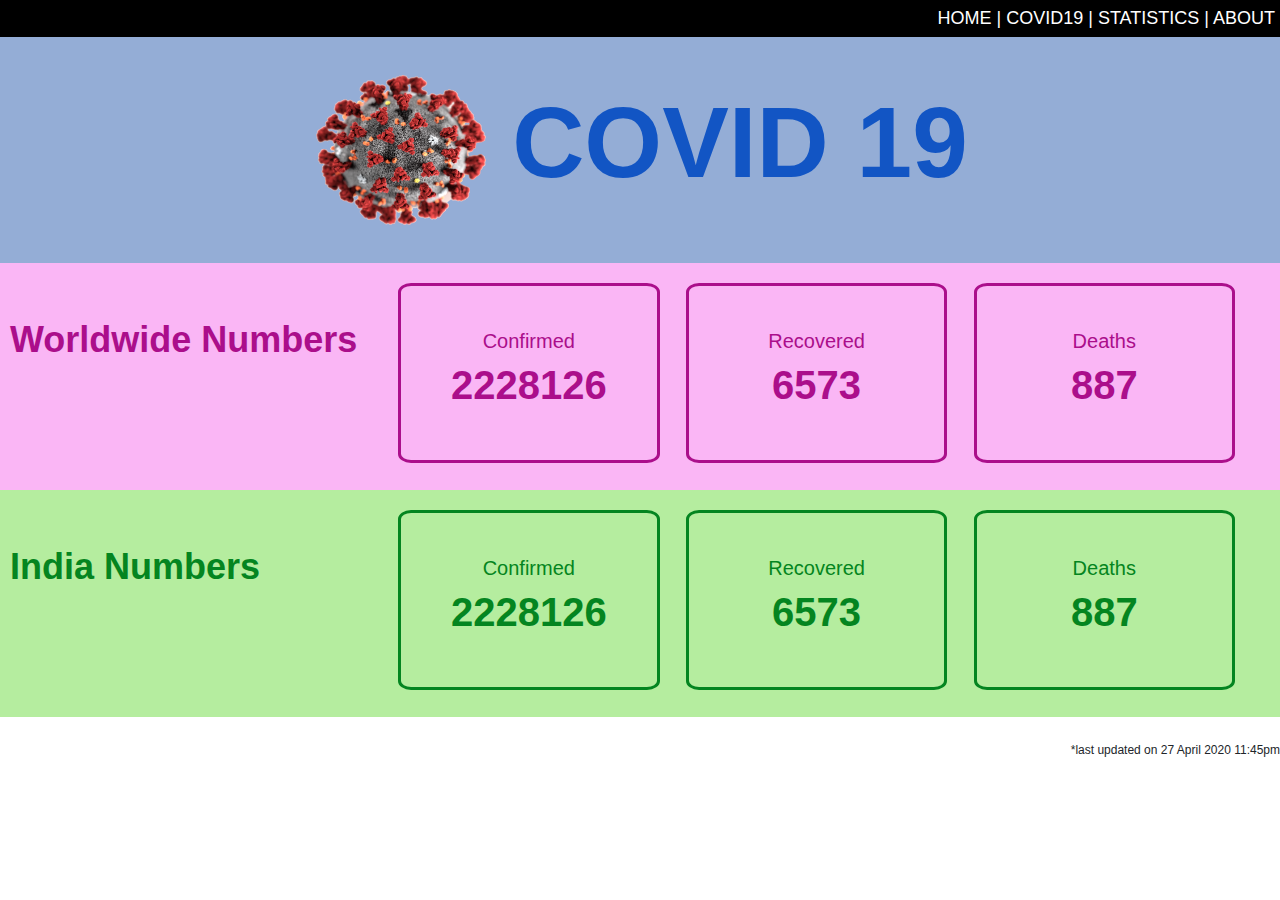
==== index.html @ 192720d9 "initial commit" ====
<!DOCTYPE html>
<html>
<head>
	<title>My Webpage</title>
    <link rel="stylesheet" type="text/css" href="css\bootstrap.min.css">
	<link rel = "stylesheet" type = "text/css" href = "style.css">
    <meta name="viewport" content="width=device-width, initial-scale=1.0">
</head>
<body>
    <div class="menu">      
        <a href="index.html">HOME |</a>
        <a href="covid19.html"> COVID19 |</a>
        <a href="statistics.html">STATISTICS |</a>
        <a href="about.html"> ABOUT</a>
    </div>


    <div class="home_div">
        <div><img class="img_corona" src="res/corona.png"></div>
        <div><p class= "text_covid19"> COVID 19 </p></div>
    </div>


   <div class="sum_blc_world" style="color: #ab0e8b">
        <div class="sum_blc_a"><p class="numb_tag">Worldwide Numbers</p></div>
        <div id="sum_blc_b">
            <div class="box"><h5>Confirmed</h5><h1>2228126</h1></div>
            <div class="box"><h5>Recovered</h5><h1>6573</h1></div>
            <div class="box"><h5>Deaths</h5><h1>887</h1></div>
        </div>
    </div>
   <div class="sum_blc_world" style="background-color: #b5ed9f;color:#048520">
        <div class="sum_blc_a"><p class="numb_tag">India Numbers</p></div>
        <div id="sum_blc_b">
            <div class="box"><h5>Confirmed</h5><h1>2228126</h1></div>
            <div class="box"><h5>Recovered</h5><h1>6573</h1></div>
            <div class="box"><h5>Deaths</h5><h1>887</h1></div>
        </div>
    </div>
    <br>
    <br>
    <p style="font-size:12px;text-align: right;">*last updated on 27 April 2020 11:45pm</p>
</body>
</html>
---- style.css ----
.menu{

	position: relative;
	text-align: right;
	padding: 5px;
	width:100%;
	height: auto;
	background-color: black;
	font-size: 18px;
}

.menu > a{
	color: white;
}

.menu > a:hover{
	font-weight: bold;
	color: yellow;
}



.table-striped
{
	table-layout:fixed;
	width:75%
}

thead 
{
	background-color: #c635d4;
	text-align: right;
}


.home_div{
	display: flex;
	justify-content: center;
	flex-wrap: wrap;
	align-items: center;
	width: 100%;
	height:auto;
	padding:30px;	
	background-color:#94add6;
}


.text_covid19{ 
	font-size: 100px;
	font-weight: bold;
	color: #1255c4;
}

@media (max-width: 599px) {
  	.text_covid19 {
    font-size:25px;
  }
}


.img_corona{
	padding-right: 30px;	
	display: block;
	margin-left: 2%;
	width: 200px;
	height:150px;

}

@media (max-width: 599px){
	.img_corona{
		width: 100px;
		height:75px;
	}
}	



/* styling for stats div starts from here */


.numb_tag{
	font-size: 36px;
	font-weight: bold;
	vertical-align: middle;
}

@media (max-width: 599px){
.numb_tag{
	font-size: 22px;
	font-weight: bold;
	vertical-align: middle;
}
}

 .sum_blc_world{
 	width: 100%;
 	height: auto;
 	background-color: #fab6f5;
 	display: inline-block;
 	padding: 10px;
 }

@media(max-width: 499px){
.sum_blc_world{
 	display: flex;
	flex-wrap: wrap;
 	flex-direction: row;

 }
}

 .sum_blc_a{
 	width: 30%;
 	height: auto;
 	float: left;
 	padding-top: 40px;

 }


@media(max-width: 499px){
 .sum_blc_a{
 	width: 100%;
 }
}

#sum_blc_b{
	width: 70%;
	height: 200px;
	display: inline-block;
	padding: 10px;
	padding-right: 0px;
}

@media(max-width: 599px){
	#sum_blc_b{
	width: 100%;
	height: auto;
	}
}

.box{
	width: 30%;
	height: 180px;
	float: left;
	margin-right: 3%;
	border-radius: 5%;
	display: flex;
	justify-content:center;
	text-align: center;
	flex-direction: column;
	border-style: solid;

}

@media(max-width: 499px){
.box{
	width: 200px;
	height: 100px;
	margin: 10px;
	margin-right: 10px:;
	border-radius: 10%;
	border-style: solid;
	}
}

.box >
h1{
	font-weight: 600;
	font-size: 40px;
}

@media (max-width: 800px){
.box >
h1{
	font-weight: 600;
	font-size: 30px;
}
}

@media (max-width: 600px){
.box >
h1{
	font-weight: 600;
	font-size: 20px;
}
}
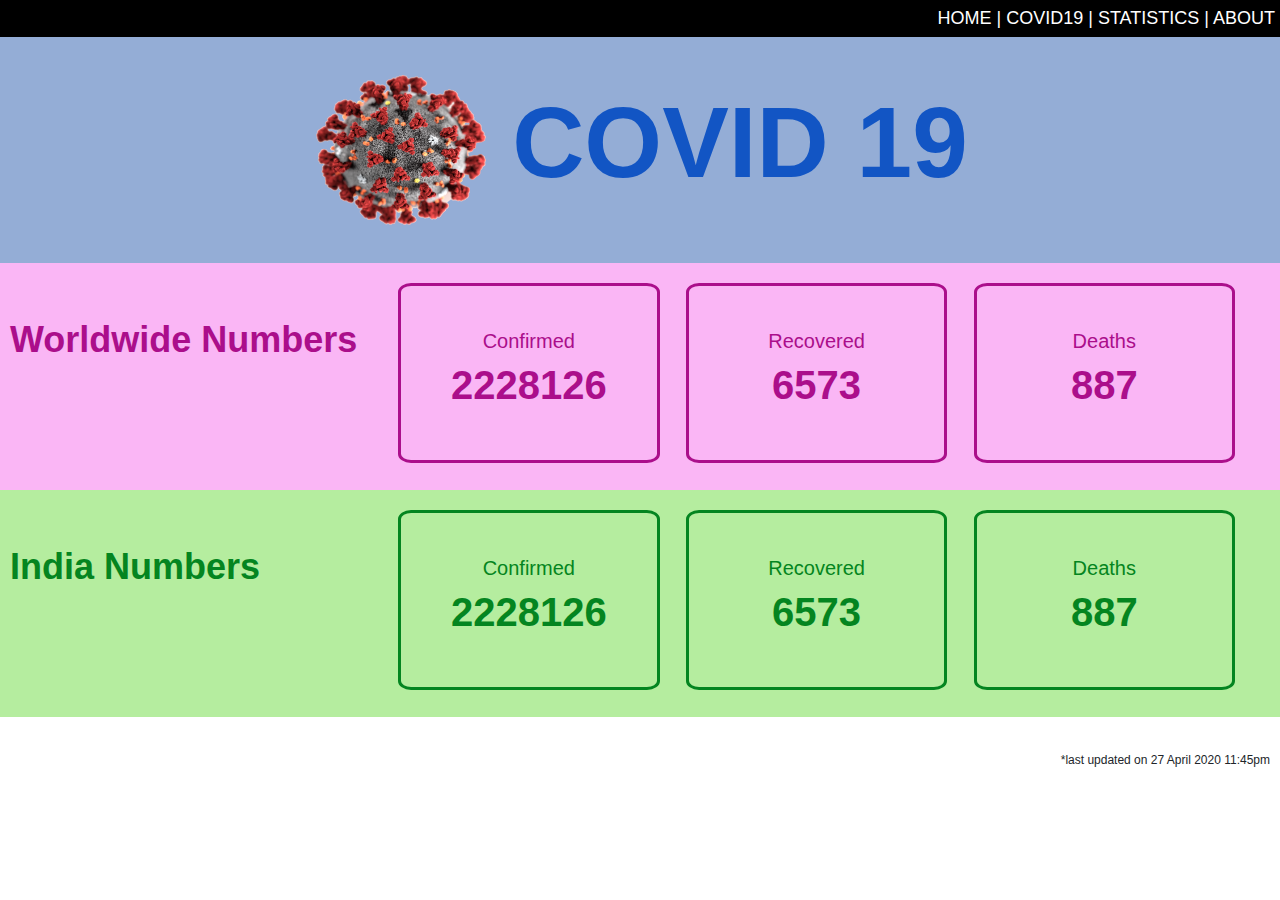
==== commit 09bae618: "updated mobile views" ====
--- a/index.html
+++ b/index.html
@@ -39,6 +39,6 @@
     </div>
     <br>
     <br>
-    <p style="font-size:12px;text-align: right;">*last updated on 27 April 2020 11:45pm</p>
+    <p style="font-size:12px;text-align: right;margin: 10px;">*last updated on 27 April 2020 11:45pm</p>
 </body>
 </html> --- a/style.css
+++ b/style.css
@@ -105,7 +105,6 @@
 .sum_blc_world{
  	display: flex;
 	flex-wrap: wrap;
- 	flex-direction: row;
 
  }
 }
@@ -156,10 +155,10 @@
 
 @media(max-width: 499px){
 .box{
-	width: 200px;
-	height: 100px;
-	margin: 10px;
-	margin-right: 10px:;
+	width: 30%;
+	height: 60px;
+	margin: 5px;
+	margin-right: 5px:;
 	border-radius: 10%;
 	border-style: solid;
 	}
@@ -179,6 +178,23 @@
 }
 }
 
+@media (max-width: 499px){
+.box >
+h1{
+	font-weight: 600;
+	font-size: 18px;
+}
+}
+
+
+@media (max-width: 499px){
+.box >
+h5{
+	font-weight: 600;
+	font-size: 14px;
+}
+}
+
 @media (max-width: 600px){
 .box >
 h1{
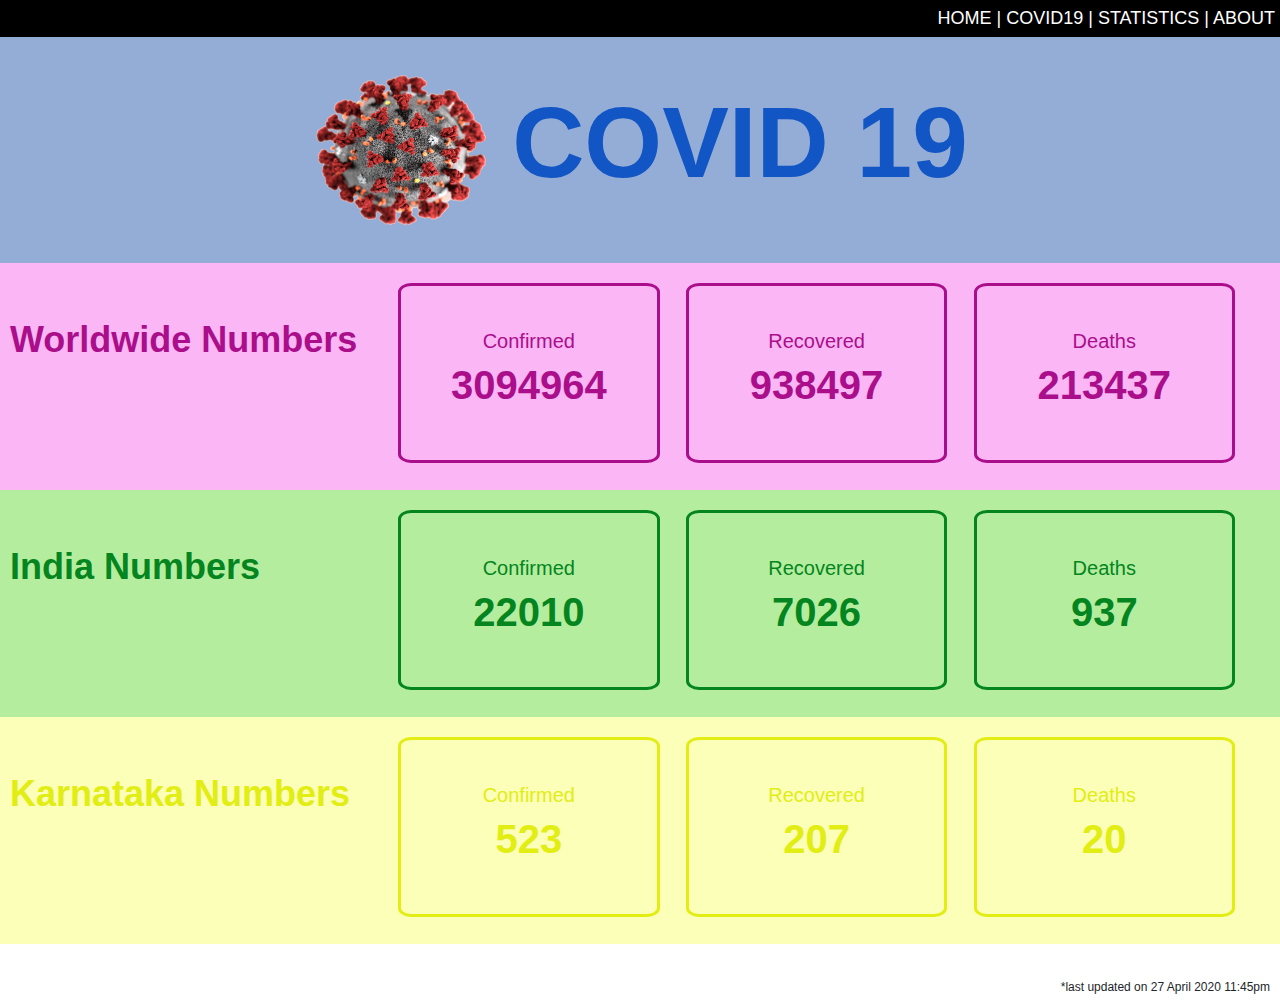
==== commit 164c74aa: "Update index.html" ====
--- a/index.html
+++ b/index.html
@@ -24,21 +24,29 @@
    <div class="sum_blc_world" style="color: #ab0e8b">
         <div class="sum_blc_a"><p class="numb_tag">Worldwide Numbers</p></div>
         <div id="sum_blc_b">
-            <div class="box"><h5>Confirmed</h5><h1>2228126</h1></div>
-            <div class="box"><h5>Recovered</h5><h1>6573</h1></div>
-            <div class="box"><h5>Deaths</h5><h1>887</h1></div>
+            <div class="box"><h5>Confirmed</h5><h1>3094964</h1></div>
+            <div class="box"><h5>Recovered</h5><h1>938497</h1></div>
+            <div class="box"><h5>Deaths</h5><h1>213437</h1></div>
         </div>
     </div>
    <div class="sum_blc_world" style="background-color: #b5ed9f;color:#048520">
         <div class="sum_blc_a"><p class="numb_tag">India Numbers</p></div>
         <div id="sum_blc_b">
-            <div class="box"><h5>Confirmed</h5><h1>2228126</h1></div>
-            <div class="box"><h5>Recovered</h5><h1>6573</h1></div>
-            <div class="box"><h5>Deaths</h5><h1>887</h1></div>
+            <div class="box"><h5>Confirmed</h5><h1>22010</h1></div>
+            <div class="box"><h5>Recovered</h5><h1>7026</h1></div>
+            <div class="box"><h5>Deaths</h5><h1>937</h1></div>
         </div>
+    </div>
+    <div class="sum_blc_world" style="background-color:#fbffb8;color:#e2ed13">
+        <div class="sum_blc_a"><p class="numb_tag">Karnataka Numbers</p></div>
+        <div id="sum_blc_b">
+            <div class="box"><h5>Confirmed</h5><h1>523</h1></div>
+            <div class="box"><h5>Recovered</h5><h1>207</h1></div>
+            <div class="box"><h5>Deaths</h5><h1>20</h1></div>
+    </div>
     </div>
     <br>
     <br>
     <p style="font-size:12px;text-align: right;margin: 10px;">*last updated on 27 April 2020 11:45pm</p>
 </body>
-</html> +</html> 
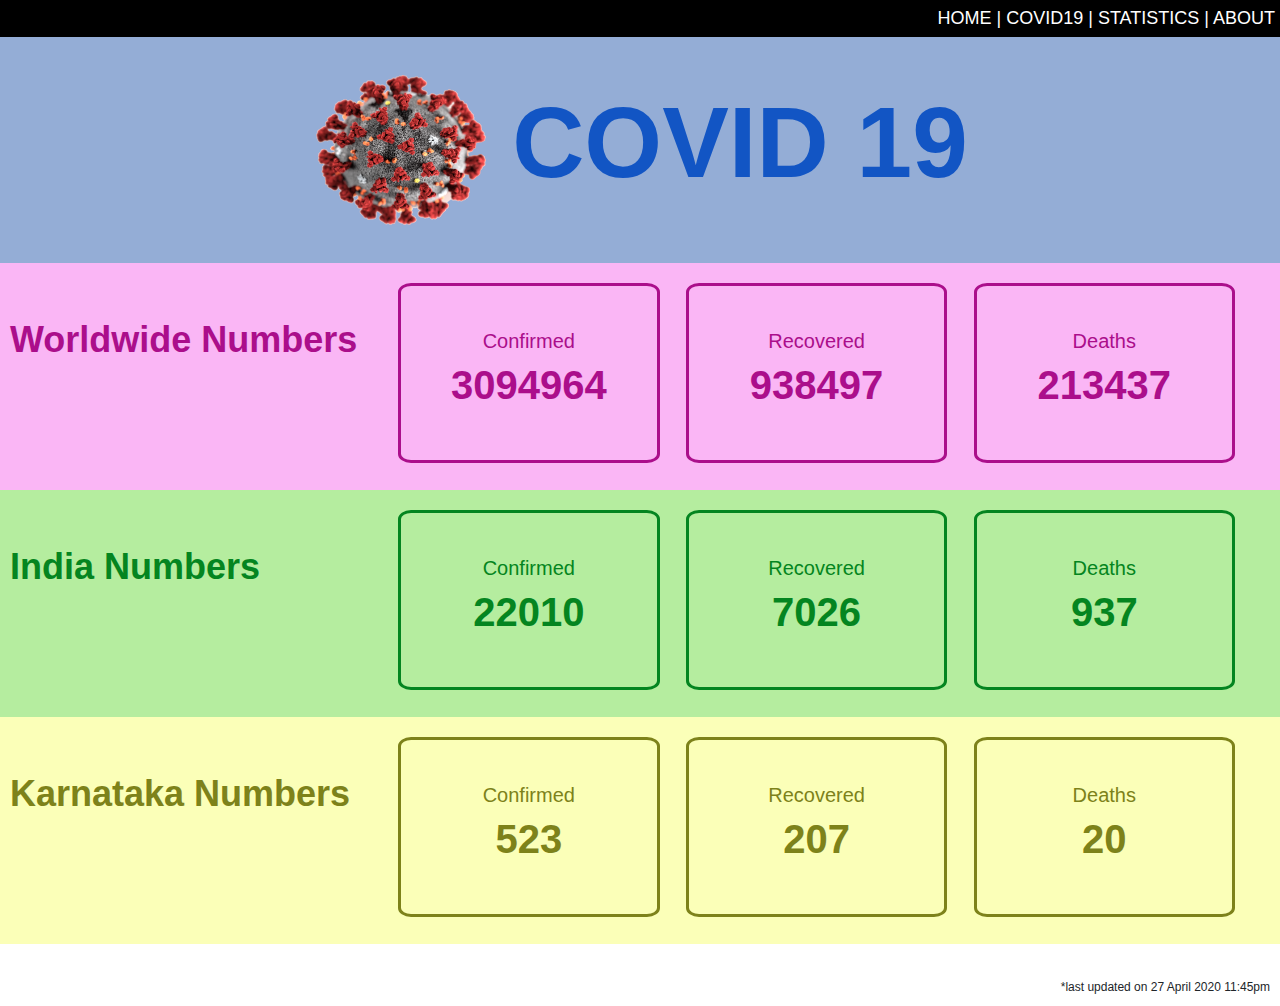
==== commit 91c4b3ce: "Update index.html" ====
--- a/index.html
+++ b/index.html
@@ -37,7 +37,7 @@
             <div class="box"><h5>Deaths</h5><h1>937</h1></div>
         </div>
     </div>
-    <div class="sum_blc_world" style="background-color:#fbffb8;color:#e2ed13">
+    <div class="sum_blc_world" style="background-color:#fbffb8;color:#7d821a">
         <div class="sum_blc_a"><p class="numb_tag">Karnataka Numbers</p></div>
         <div id="sum_blc_b">
             <div class="box"><h5>Confirmed</h5><h1>523</h1></div>
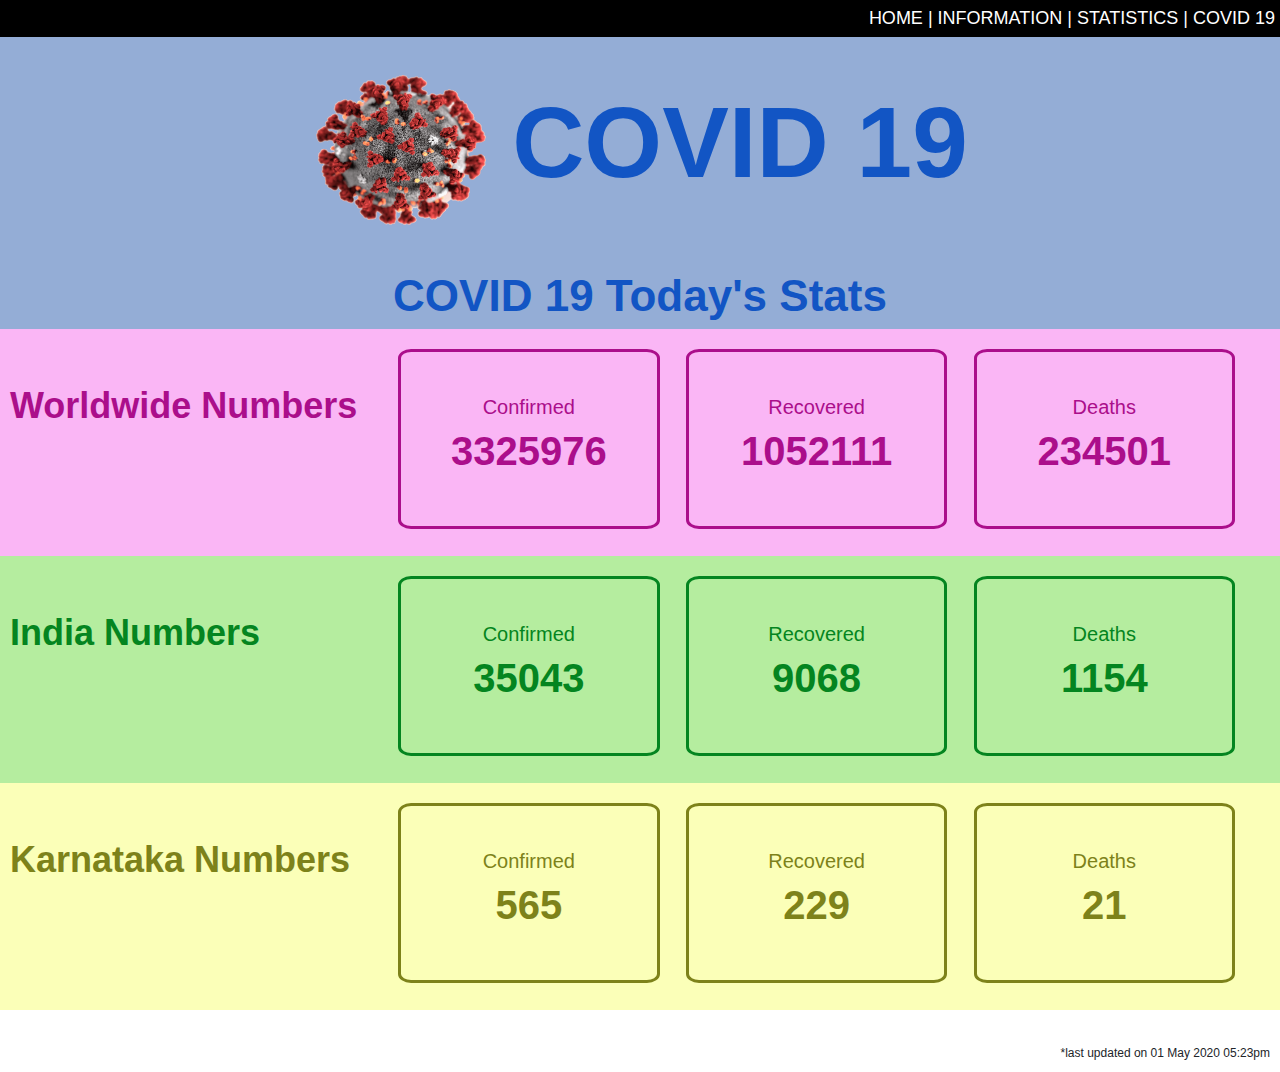
==== commit 1867a892: "updated all pages on 01may2020" ====
--- a/index.html
+++ b/index.html
@@ -3,15 +3,15 @@
 <head>
 	<title>My Webpage</title>
     <link rel="stylesheet" type="text/css" href="css\bootstrap.min.css">
-	<link rel = "stylesheet" type = "text/css" href = "style.css">
+    <link rel = "stylesheet" type = "text/css" href = "style.css">
     <meta name="viewport" content="width=device-width, initial-scale=1.0">
 </head>
 <body>
-    <div class="menu">      
+   <div class="menu">      
         <a href="index.html">HOME |</a>
-        <a href="covid19.html"> COVID19 |</a>
+        <a href="covid19.html"> INFORMATION |</a>
         <a href="statistics.html">STATISTICS |</a>
-        <a href="about.html"> ABOUT</a>
+        <a href="about.html"> COVID 19</a>
     </div>
 
 
@@ -20,33 +20,35 @@
         <div><p class= "text_covid19"> COVID 19 </p></div>
     </div>
 
+    <div class="sub_menu1"><p>COVID 19 Today's Stats</p></div>
+
 
    <div class="sum_blc_world" style="color: #ab0e8b">
         <div class="sum_blc_a"><p class="numb_tag">Worldwide Numbers</p></div>
         <div id="sum_blc_b">
-            <div class="box"><h5>Confirmed</h5><h1>3094964</h1></div>
-            <div class="box"><h5>Recovered</h5><h1>938497</h1></div>
-            <div class="box"><h5>Deaths</h5><h1>213437</h1></div>
+            <div class="box"><h5>Confirmed</h5><h1>3325976</h1></div>
+            <div class="box"><h5>Recovered</h5><h1>1052111</h1></div>
+            <div class="box"><h5>Deaths</h5><h1>234501</h1></div>
         </div>
     </div>
-   <div class="sum_blc_world" style="background-color: #b5ed9f;color:#048520">
+    <div class="sum_blc_world" style="background-color: #b5ed9f;color:#048520">
         <div class="sum_blc_a"><p class="numb_tag">India Numbers</p></div>
         <div id="sum_blc_b">
-            <div class="box"><h5>Confirmed</h5><h1>22010</h1></div>
-            <div class="box"><h5>Recovered</h5><h1>7026</h1></div>
-            <div class="box"><h5>Deaths</h5><h1>937</h1></div>
+            <div class="box"><h5>Confirmed</h5><h1>35043</h1></div>
+            <div class="box"><h5>Recovered</h5><h1>9068</h1></div>
+            <div class="box"><h5>Deaths</h5><h1>1154</h1></div>
         </div>
     </div>
     <div class="sum_blc_world" style="background-color:#fbffb8;color:#7d821a">
         <div class="sum_blc_a"><p class="numb_tag">Karnataka Numbers</p></div>
         <div id="sum_blc_b">
-            <div class="box"><h5>Confirmed</h5><h1>523</h1></div>
-            <div class="box"><h5>Recovered</h5><h1>207</h1></div>
-            <div class="box"><h5>Deaths</h5><h1>20</h1></div>
+            <div class="box"><h5>Confirmed</h5><h1>565</h1></div>
+            <div class="box"><h5>Recovered</h5><h1>229</h1></div>
+            <div class="box"><h5>Deaths</h5><h1>21</h1></div>
+        </div>
     </div>
-    </div>
-    <br>
-    <br>
-    <p style="font-size:12px;text-align: right;margin: 10px;">*last updated on 27 April 2020 11:45pm</p>
+<br>
+<br>
+<p style="font-size:12px;text-align: right;margin: 10px;">*last updated on 01 May 2020 05:23pm</p>
 </body>
 </html> 
--- a/style.css
+++ b/style.css
@@ -74,7 +74,23 @@
 	}
 }	
 
-
+.sub_menu1{ 
+	font-size: 44px;
+	font-weight: bold;
+	color: #1255c4;
+	background-color:#94add6;
+	text-align: center;
+	margin: 0px;
+}
+
+.sub_menu1>p{
+	margin: 0px;
+}
+@media (max-width: 599px) {
+  	.sub_menu1 {
+    font-size:22px;
+  }
+}
 
 /* styling for stats div starts from here */
 
@@ -98,6 +114,7 @@
  	height: auto;
  	background-color: #fab6f5;
  	display: inline-block;
+
  	padding: 10px;
  }
 
@@ -201,4 +218,32 @@
 	font-weight: 600;
 	font-size: 20px;
 }
-}+}font-weight: 600
+
+ul {position: relative;
+}
+
+.lh {
+	
+	left: 0;
+	font-weight: bold;
+	font-size: 20px
+}
+
+.sub_content{
+	background-color: #acaebf;
+}
+
+.row > div{
+
+	padding:20px; 
+
+}
+
+
+	
+	
+	
+	
+	
+
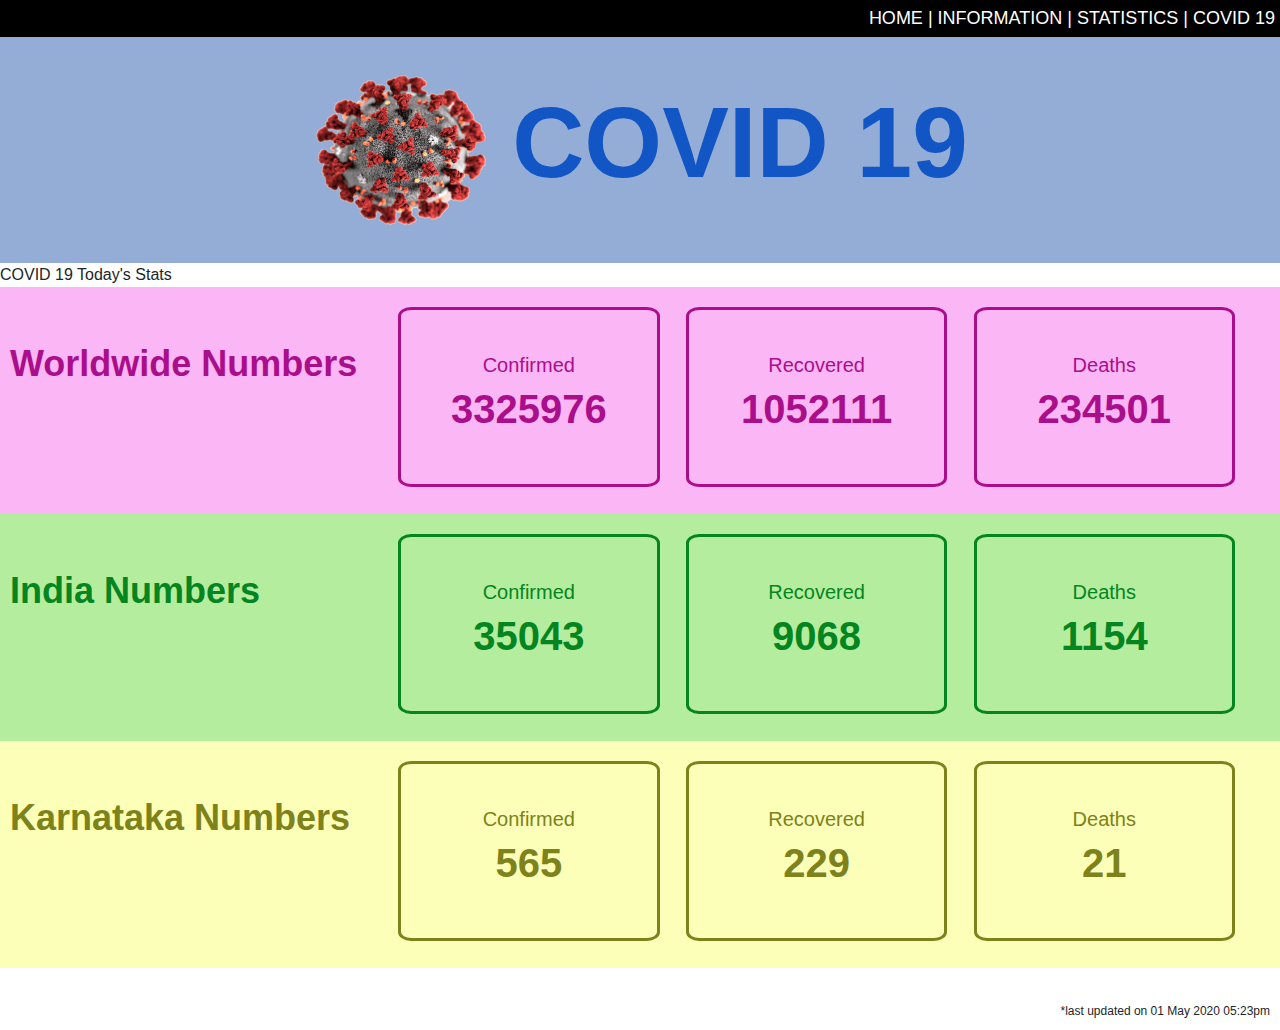
==== commit cfee8a2c: "sub_menu changed" ====
--- a/index.html
+++ b/index.html
@@ -20,7 +20,7 @@
         <div><p class= "text_covid19"> COVID 19 </p></div>
     </div>
 
-    <div class="sub_menu1"><p>COVID 19 Today's Stats</p></div>
+    <div class="sub_menu"><p>COVID 19 Today's Stats</p></div>
 
 
    <div class="sum_blc_world" style="color: #ab0e8b">
--- a/style.css
+++ b/style.css
@@ -83,11 +83,11 @@
 	margin: 0px;
 }
 
-.sub_menu1>p{
+.sub_menu>p{
 	margin: 0px;
 }
 @media (max-width: 599px) {
-  	.sub_menu1 {
+  	.sub_menu {
     font-size:22px;
   }
 }
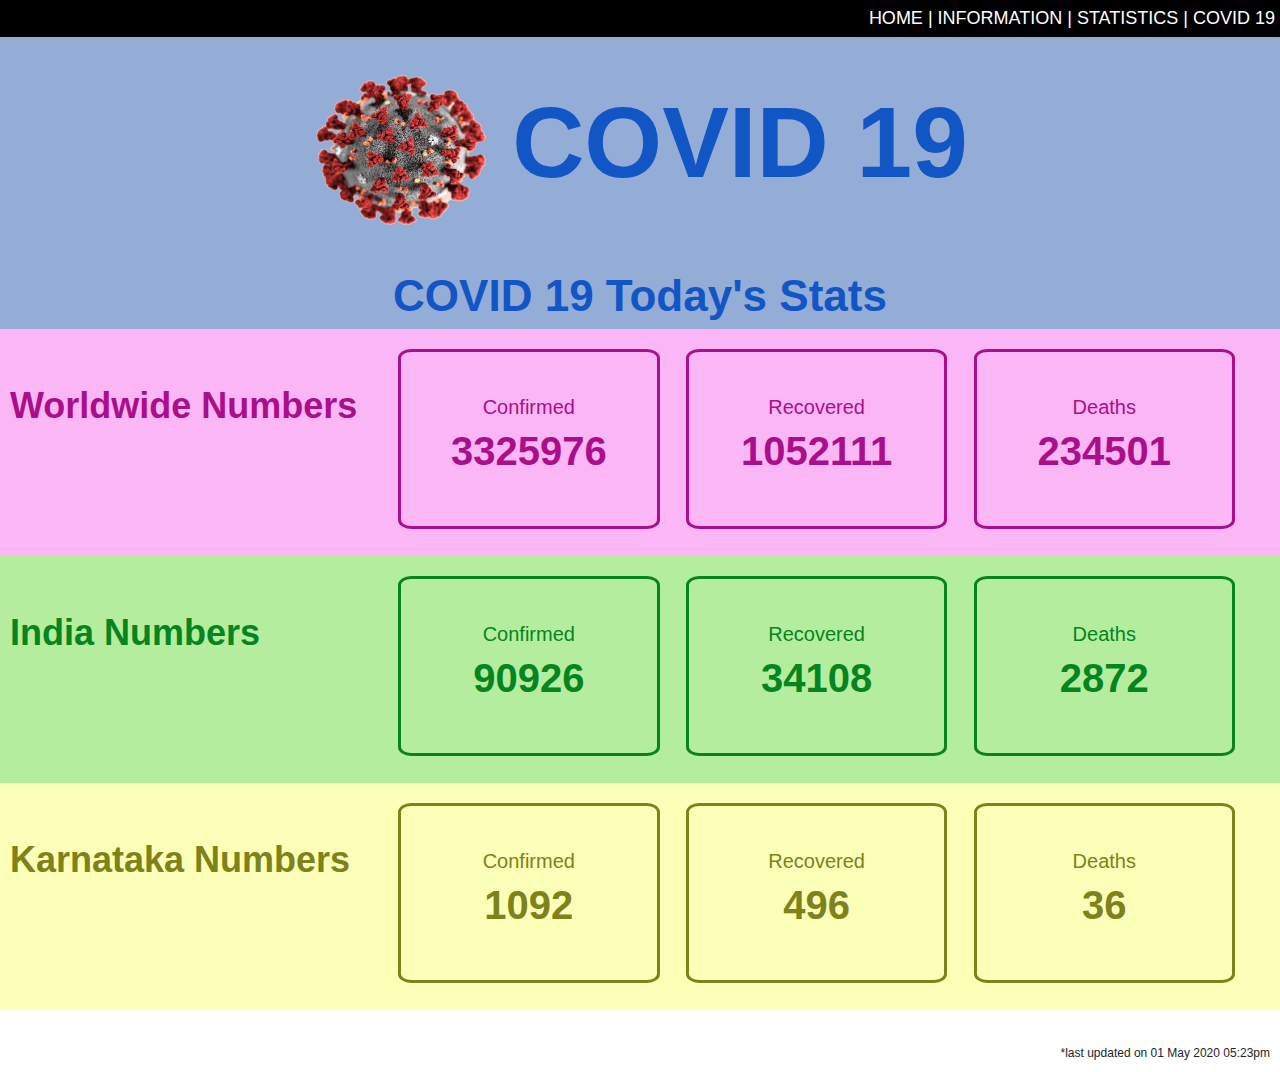
==== commit 67504c7d: "Update index.html" ====
--- a/index.html
+++ b/index.html
@@ -34,17 +34,17 @@
     <div class="sum_blc_world" style="background-color: #b5ed9f;color:#048520">
         <div class="sum_blc_a"><p class="numb_tag">India Numbers</p></div>
         <div id="sum_blc_b">
-            <div class="box"><h5>Confirmed</h5><h1>35043</h1></div>
-            <div class="box"><h5>Recovered</h5><h1>9068</h1></div>
-            <div class="box"><h5>Deaths</h5><h1>1154</h1></div>
+            <div class="box"><h5>Confirmed</h5><h1>90926</h1></div>
+            <div class="box"><h5>Recovered</h5><h1>34108</h1></div>
+            <div class="box"><h5>Deaths</h5><h1>2872</h1></div>
         </div>
     </div>
     <div class="sum_blc_world" style="background-color:#fbffb8;color:#7d821a">
         <div class="sum_blc_a"><p class="numb_tag">Karnataka Numbers</p></div>
         <div id="sum_blc_b">
-            <div class="box"><h5>Confirmed</h5><h1>565</h1></div>
-            <div class="box"><h5>Recovered</h5><h1>229</h1></div>
-            <div class="box"><h5>Deaths</h5><h1>21</h1></div>
+            <div class="box"><h5>Confirmed</h5><h1>1092</h1></div>
+            <div class="box"><h5>Recovered</h5><h1>496</h1></div>
+            <div class="box"><h5>Deaths</h5><h1>36</h1></div>
         </div>
     </div>
 <br>
--- a/style.css
+++ b/style.css
@@ -74,7 +74,7 @@
 	}
 }	
 
-.sub_menu1{ 
+.sub_menu{ 
 	font-size: 44px;
 	font-weight: bold;
 	color: #1255c4;
@@ -86,6 +86,7 @@
 .sub_menu>p{
 	margin: 0px;
 }
+
 @media (max-width: 599px) {
   	.sub_menu {
     font-size:22px;
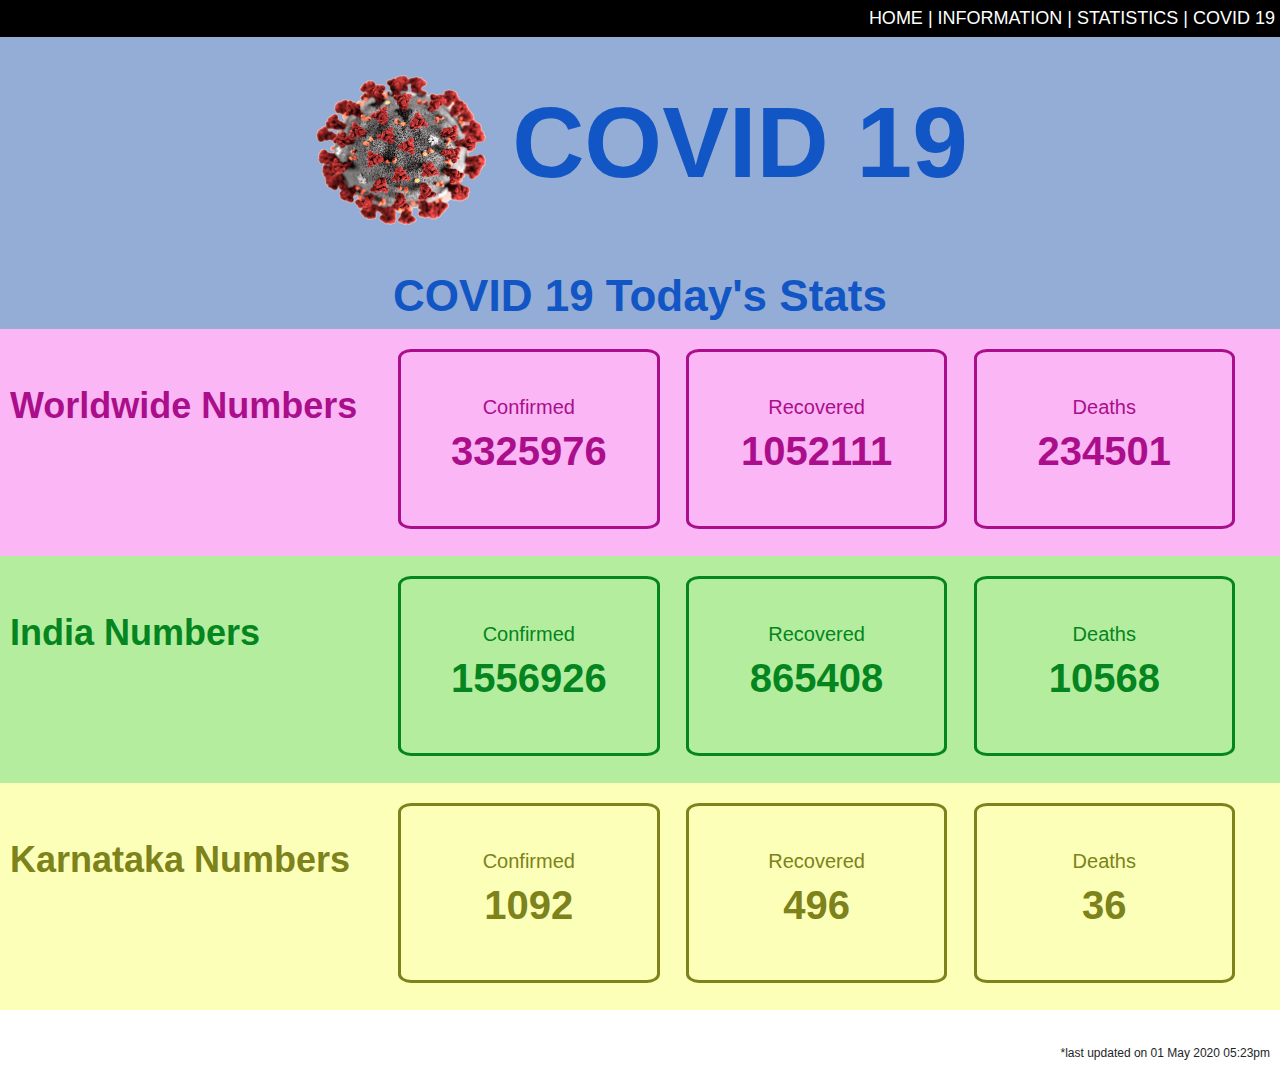
==== commit 38ba9f1f: "Update index.html" ====
--- a/index.html
+++ b/index.html
@@ -34,9 +34,9 @@
     <div class="sum_blc_world" style="background-color: #b5ed9f;color:#048520">
         <div class="sum_blc_a"><p class="numb_tag">India Numbers</p></div>
         <div id="sum_blc_b">
-            <div class="box"><h5>Confirmed</h5><h1>90926</h1></div>
-            <div class="box"><h5>Recovered</h5><h1>34108</h1></div>
-            <div class="box"><h5>Deaths</h5><h1>2872</h1></div>
+            <div class="box"><h5>Confirmed</h5><h1>1556926</h1></div>
+            <div class="box"><h5>Recovered</h5><h1>865408</h1></div>
+            <div class="box"><h5>Deaths</h5><h1>10568</h1></div>
         </div>
     </div>
     <div class="sum_blc_world" style="background-color:#fbffb8;color:#7d821a">
